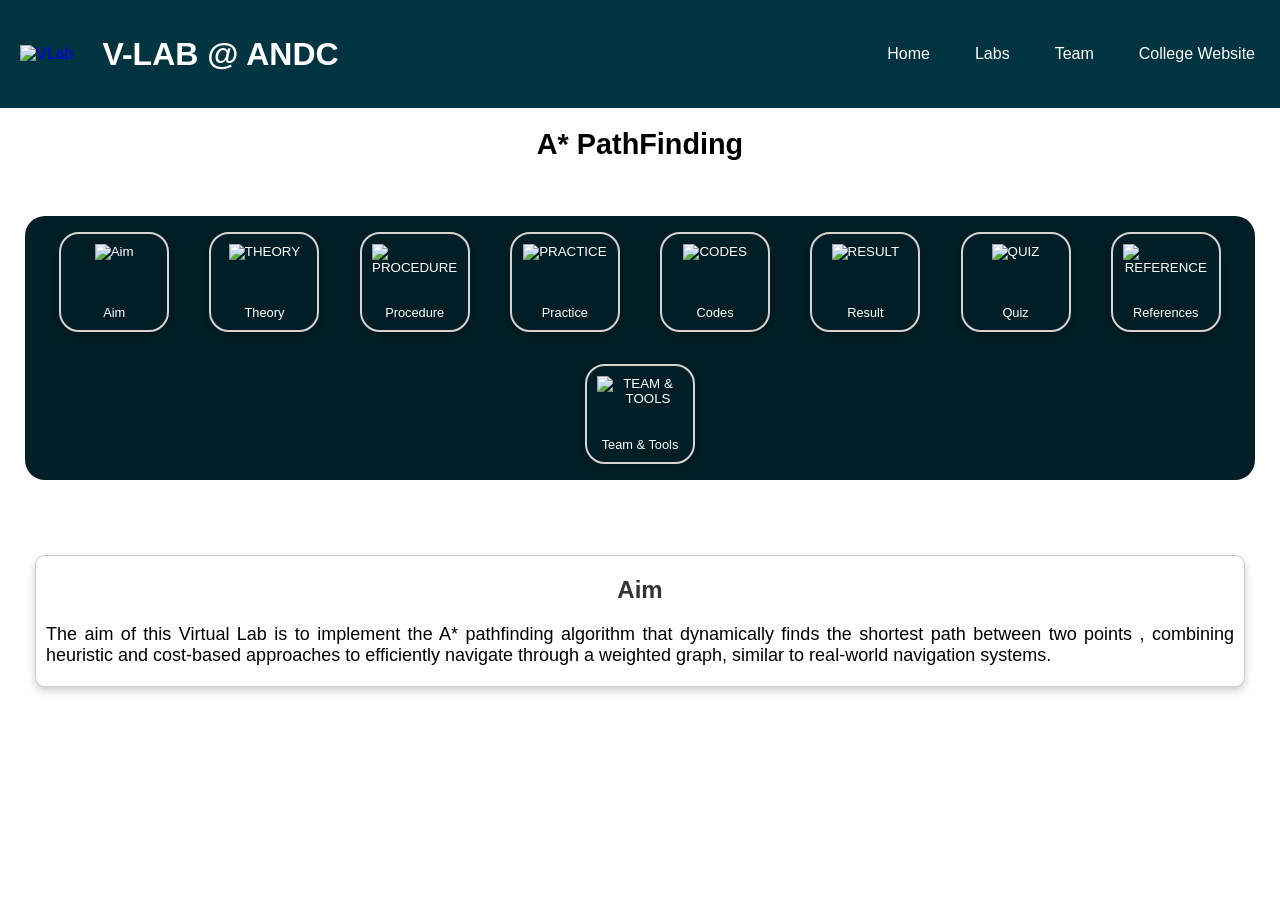
==== index.html @ ddb1058e "yt quality" ====
<!DOCTYPE html>
<html lang="en">

<head>
    <meta charset="UTF-8">
    <meta http-equiv="X-UA-Compatible" content="IE=edge">
    <meta name="description" content="V-Lab.....Search Algorithms....Linear Search and Binary Search">
    <meta name="viewport" content="width=device-width, initial-scale=1.0">
    <title>A* PathFinding</title>
    <link rel="icon" href="images/vlab-logo.png" type="image/x-icon">
    <link rel="stylesheet" href="styles.css">
    <link rel="stylesheet"
        href="https://cdnjs.cloudflare.com/ajax/libs/highlight.js/11.7.0/styles/base16/harmonic16-dark.min.css">
    <script src="https://cdnjs.cloudflare.com/ajax/libs/clipboard.js/2.0.8/clipboard.min.js"></script>
    <script src="https://cdnjs.cloudflare.com/ajax/libs/highlight.js/11.7.0/highlight.min.js"></script>

</head>

<body>
    <header class="header">
        <div class="logo">
            <a href="https://www.vlab.andcollege.du.ac.in" rel="noopener" target="_blank">
                <img class="logo-img" src="images/logo.png"  alt="VLab">
            </a>
        </div>
        <div class="vlabtitle">
            <h1 class="">V-LAB @ ANDC</h1>
        </div>
        <div class="menu-toggle" onclick="toggleMenu()">☰</div>
        <nav class="nav-menu" id="small-screen">
            <div class="close-btn" onclick="toggleMenu()">✖</div>
            <a href="https://www.vlab.andcollege.du.ac.in">Home</a>
            <a href="https://www.vlab.andcollege.du.ac.in#labs_section">Labs</a>
            <a href="https://www.vlab.andcollege.du.ac.in#team">Team</a>
            <a href="https://www.andcollege.du.ac.in">College Website</a>
        </nav>

    </header>

    <div class="h1title">
        <h1>A*  PathFinding</h1>
    </div>

    <div class="pageview">
        <nav class="navigation">
            <button class="link" onclick="switchContent('aim')">
                <img class="icon" src="images/Aim_img.png"  alt="Aim">
                <span>Aim</span>
            </button>

            <button class="link" onclick="switchContent('theory')">
                <img class="icon" src="images/theory_img.png"  alt="THEORY">
                <span>Theory</span>
            </button>

            <button class="link" onclick="switchContent('procedure')">
                <img class="icon" src="images/procedure_img.png" alt="PROCEDURE">
                <span>Procedure</span>
            </button>

            <button class="link" onclick="switchContent('practice')">
                <img class="icon" src="images/practice_img.png"  alt="PRACTICE">
                <span>Practice</span>
            </button>

            <button class="link" onclick="switchContent('code')">
                <img class="icon" src="images/code_img.png"  alt="CODES">
                <span>Codes</span>
            </button>

            <button class="link" onclick="switchContent('result')">
                <img class="icon" src="images/result_img.png"  alt="RESULT">
                <span>Result</span>
            </button>

            <button class="link" onclick="switchContent('quiz')">
                <img class="icon" src="images/quiz_img.png" alt="QUIZ">
                <span>Quiz</span>
            </button>

            <button class="link" onclick="switchContent('references')">
                <img class="icon" src="images/reference_img.png"  alt="REFERENCE">
                <span>References</span>
            </button>
            <button class="link" onclick="switchContent('tnt')">
                <img class="icon" src="images/tnt_img.png"  alt="TEAM & TOOLS">
                <span>Team & Tools</span>
            </button>

        </nav>


        <section class="practical">
            <div class="container" id="aim">
                <div class="title">
                    Aim
                </div>
                <div class="content">
                    <p>
                        The aim of this Virtual Lab is to implement the A* pathfinding algorithm that dynamically finds the shortest path between two points , combining heuristic and cost-based approaches to efficiently navigate through a weighted graph, similar to real-world navigation systems.
                    </p>
                </div>

            </div>
            <div class="container" id="theory">
                <div class="title">
                    Theory
                </div>
                <div class="content">
                    <p>
                        The A* pathfinding algorithm is a widely used search algorithm that combines the strengths of Dijkstra's algorithm and Greedy Best-First Search. It leverages a heuristic function to estimate the cost from a given node to the goal, in addition to the actual cost from the start node to the current node. This combination allows A* to prioritize paths that are most likely to lead to the shortest (or lowest cost) solution.  This blend of cost-based and heuristic-driven exploration makes A* highly efficient in navigating complex graphs and finding optimal paths.
                    </p>
            
                    <p>
                        Pathfinding algorithms, such as A*, are fundamental concepts in computer science with diverse real-world applications:
                    </p>
            
                    <ul class="stepsP">
                        <li><strong>Navigation Systems:</strong> A* is commonly used in GPS navigation systems and online mapping services to calculate the shortest or fastest routes between locations, considering factors like distance, traffic, and road closures.</li>
                        <li><strong>Game Development:</strong> A* is crucial in game AI, enabling characters or objects to find optimal paths through complex game levels or environments.  It's used for enemy movement, character navigation, and resource gathering.</li>
                        <li><strong>Robotics:</strong> Robots use A* to navigate physical spaces, plan collision-free paths, and reach target destinations, even in dynamic environments with obstacles.</li>
                        <li><strong>Network Routing:</strong> A* is employed in network protocols to find the shortest or most efficient data transmission paths across networks, optimizing for latency and bandwidth.</li>
                        <li><strong>Logistics and Supply Chain:</strong> A* helps optimize delivery routes, warehouse operations, and supply chain management by finding the most cost-effective paths for vehicles and goods.</li>
                        <li><strong>Urban Planning:</strong> A* assists in planning efficient transportation networks, designing optimal routes for public transportation, and managing traffic flow in urban environments.</li>
                        <li><strong>Autonomous Vehicles:</strong> Self-driving cars rely on pathfinding algorithms like A* to navigate roads, plan routes, and make real-time decisions while adhering to traffic rules and avoiding obstacles.</li>
                    </ul>
            
                </div>
            </div>
            <!-- Procedure Section -->
            <div class="container" id="procedure">
                <div class="title">
                    Procedure
                </div>
                <div class="content">
                    <p>The procedure for implementing the A* pathfinding algorithm is as follows:</p>
                    <ol class="steps-list">
                        <li><strong>Input:</strong> The graph representation (nodes, edges with weights), start node, and goal node.</li>
                        <li><strong>Initialization:</strong> Create the following data structures:
                            <ol type="i">
                                <li><strong>Priority Queue (Open Set):</strong> Stores nodes, prioritized by their estimated total cost (f = g + h). Initially, contains only the start node.</li>
                                <li><strong>g-Score (Cost from Start):</strong> A dictionary to track the actual cost (g) of reaching each node from the start node. Initialize g(start) = 0.</li>
                                <li><strong>Heuristic Function (h):</strong> Estimates the cost from any node to the goal.  Must be defined for all nodes.</li>
                                <li><strong>Came From (Parent Nodes):</strong> A dictionary to keep track of the parent node for each node, used for path reconstruction.</li>
                                <li><strong>Closed Set:</strong> A set to keep track of nodes already evaluated. Initially empty.</li>
                            </ol>
                        </li>
                        <li><strong>Start Node Initialization:</strong>
                            <ul>
                                <li>Set g(start) = 0.</li>
                                <li>Calculate f(start) = g(start) + h(start).</li>
                                <li>Add the start node to the priority queue (Open Set).</li>
                            </ul>
                        </li>
                        <li><strong>Main Loop (while Open Set is not empty):</strong>
                            <ol type="i">
                                <li><strong>Current Node Selection:</strong> Dequeue the node with the lowest f-value from the priority queue (Open Set). This is the current node.</li>
                                <li><strong>Goal Check:</strong> If the current node is the goal node, the search is complete. Reconstruct the path by backtracking through the "Came From" dictionary.</li>
                                <li><strong>Move Current Node to Closed Set:</strong> Add the current node to the Closed Set.</li>
                                <li><strong>Neighbor Exploration:</strong> For each neighbor of the current node:
                                    <ol type="a">
                                        <li><strong>Tentative g-Score Calculation:</strong> Calculate the tentative g-value for the neighbor:  <i>tentative_g = g(current) + cost(current, neighbor)</i>.</li>
                                        <li><strong>Neighbor Evaluation:</strong>
                                            <ol type="1">
                                                <li><strong>Shorter Path Found OR Neighbor Not Visited:</strong> If <i>tentative_g < g(neighbor)</i> OR <i>neighbor</i> is not in the Open Set or Closed Set:
                                                    <ul>
                                                        <li>Update g(neighbor) = <i>tentative_g</i>.</li>
                                                        <li>Calculate f(neighbor) = g(neighbor) + h(neighbor).</li>
                                                        <li>Set <i>Came From(neighbor) = current</i>.</li>
                                                        <li>If <i>neighbor</i> is not in the Open Set, add it to the Open Set.</li>
                                                    </ul>
                                                </li>
                                                <li><strong>Duplicate in Open Set with Higher Cost:</strong> If <i>neighbor</i> is already in the Open Set but the new <i>f(neighbor)</i> is lower, update the <i>f(neighbor)</i> in the Open Set. (This might require re-sorting the priority queue depending on implementation).</li>
                                            </ol>
                                        </li>
                                    </ol>
                                </li>
                            </ol>
                        </li>
                        <li><strong>No Path Found:</strong> If the Open Set becomes empty and the goal node has not been reached, there is no path.</li>
                        <li><strong>Output:</strong> The reconstructed shortest path (if found) and its total cost.</li>
                    </ol>
                </div>
            </div>

            <div class="container" id="code">
                <div class="title">Code</div>
                <p>Example program</p>
            
                <div class="code-blocks">
                    <!-- Python code block -->
                    <div id="pyCode" class="code-block active" style="display: block;">
                        <div class="code-content">
                            <pre><code class="language-python">
# Python
# Installation:
# - Ensure pygame is installed.
# - Run: pip install pygame

# How to Use:
# 1. First, select the Source and Destination nodes on the grid using the left mouse click.
#    - Source Node: Orange
#    - Destination Node: Cyan
# 2. Add walls to the grid by left-clicking on other cells.
# 3. Remove walls or nodes by right-clicking.
# 4. Press the Spacebar to start the A* search after setting the source and destination.
# 5. To refresh the grid, press the "C" key.

# Additional Notes:
# - The grid is represented visually.
# - Walls act as barriers that the pathfinding algorithm cannot traverse.


import pygame
import math
from queue import PriorityQueue

WIDTH=800
WIN=pygame.display.set_mode((WIDTH,WIDTH))
pygame.display.set_caption("A* Path finding")

RED = (255,0,0)
GREEN = (0,255,0)
BLUE = (0,0,255)
YELLOW = (255,255,0)
WHITE = (255,255,255)
BLACK = (0,0,0)
PURPLE = (128,0,128)
ORANGE = (255,165,0)
GREY = (128,128,128)
TURQUOISE = (64,224,208)

class Spot:  #NODE CLASS
    def __init__(self,row,col,width,total_rows):
        self.row=row
        self.col=col
        self.x=row*width
        self.y=col*width
        self.color=WHITE
        self.neighbors=[]
        self.width=width
        self.total_rows=total_rows

    def get_pos(self):
        return self.row,self.col

    def is_closed(self):
        return self.color==RED

    def is_open(self):
        return self.color==GREEN
    
    def is_barrier(self):
        return self.color==BLACK
    
    def is_start(self):
        return self.color==ORANGE

    def is_end(self):
        return self.color==TURQUOISE

    def reset(self):
        self.color=WHITE

    def make_start(self):
        self.color=ORANGE

    def make_close(self):
        self.color =RED

    def make_open(self):
        self.color=GREEN

    def make_barrier(self):
        self.color=BLACK

    def make_end(self):
        self.color=TURQUOISE

    def make_path(self):
        self.color=PURPLE

    def draw(self ,win):
        pygame.draw.rect(win,self.color,(self.x ,self.y ,self.width,self.width))

# Try adding diagonal movements
    def update_neighbors(self,grid):
        self.neighbors=[]
        if self.row< self.total_rows-1 and not grid[self.row+1][self.col].is_barrier(): #DOWN
            self.neighbors.append(grid[self.row+1][self.col])

        if self.row>0 and not grid[self.row-1][self.col].is_barrier(): #UP
            self.neighbors.append(grid[self.row-1][self.col])

        if self.col< self.total_rows-1 and not grid[self.row][self.col+1].is_barrier(): #RIGHT
            self.neighbors.append(grid[self.row][self.col+1])

        if self.col>0 and not grid[self.row][self.col-1].is_barrier(): #LEFT
            self.neighbors.append(grid[self.row][self.col-1])

    def __lt__(self,other):
        return False

def h(p1,p2):
    x1,y1=p1
    x2,y2=p2
    return (abs(x1-x2)+abs(y1-y2))  # Try euclidean distance if implementing diagonal movements too
def reconstruct_path(came_from,current,draw):
    while current in came_from:
        current=came_from[current]
        current.make_path()
        draw()

def algorithm(draw,grid,start,end):
    count=0
    open_set=PriorityQueue()
    open_set.put((0,count,start))
    came_from={}
    g_score={spot:float("inf")for row in grid for spot in row}
    g_score[start]=0
    f_score={spot:float("inf")for row in grid for spot in row}
    f_score[start]=h(start.get_pos(),end.get_pos())

    open_set_hash={start}

    while not open_set.empty():
        for event in pygame.event.get():
            if event.type==pygame.QUIT:
            pygame.quit()
        current =open_set.get()[2]
        open_set_hash.remove(current)

        if current ==end:
            reconstruct_path(came_from,end,draw)
            end.make_end()
            start.make_start()
            return True

        for neighbor in current.neighbors:
            temp_g_score=g_score[current]+1

            if temp_g_score< g_score[neighbor]:
            came_from[neighbor]=current
            g_score[neighbor]=temp_g_score
            f_score[neighbor]=temp_g_score+h(neighbor.get_pos(),end.get_pos())
            if neighbor not in open_set_hash:
                count+=1
                open_set.put((f_score[neighbor],count,neighbor))
                open_set_hash.add(neighbor)
                neighbor.make_open()
        draw()

        if current!=start:
            current.make_close()

    return False


def make_grid(rows,width):
    grid=[]
    gap=width//rows
    for i in range(rows):
        grid.append([])
        for j in range(rows):
            spot=Spot(i,j,gap,rows)
            grid[i].append(spot)
    return grid

def draw_grid(win,rows,width):
    GAP=width//rows
    for i in range(rows):
        pygame.draw.line(win,GREY,(0,i*GAP),(width,i*GAP))
        for j in range(rows):
            pygame.draw.line(win,GREY,(j*GAP,0),(j*GAP,width))

def draw(win,grid,rows,width):
    win.fill(WHITE)

    for row in grid:
        for spot in row:
            spot.draw(win)

    draw_grid(win,rows,width)
    pygame.display.update()


def get_clicked_pos(pos,rows,width):
    gap=width//rows
    y,x=pos

    row=y//gap
    col=x//gap
    return row,col

def main(win,width):
    ROWS=50
    grid=make_grid(ROWS,width)

    start=None
    end=None

    run=True
    

    while run:
        draw(win,grid,ROWS,width)
        for event in pygame.event.get():
            if event.type==pygame.QUIT:
            run=False
            if pygame.mouse.get_pressed()[0]: #left
            pos=pygame.mouse.get_pos()
            row,col=get_clicked_pos(pos,ROWS,width)
            spot= grid[row][col]
            if not start and spot!=end:
                start=spot
                start.make_start()
            elif not end and spot!=start:
                end=spot
                end.make_end()
            elif spot !=end and spot !=start:
                spot.make_barrier()
            elif pygame.mouse.get_pressed()[2]: #right
            pos=pygame.mouse.get_pos()
            row,col=get_clicked_pos(pos,ROWS,width)
            spot= grid[row][col]
            spot.reset()
            if spot==start:
                start=None
            elif spot==end:
                end=None
            if event.type==pygame.KEYDOWN:
            if event.key==pygame.K_SPACE and  start and end:
                for row in grid:
                    for spot in row:
                        spot.update_neighbors(grid)
                algorithm(lambda:draw(win,grid,ROWS,width),grid,start,end)
            if event.key==pygame.K_c:
                start=None
                end=None
                grid=make_grid(ROWS,width)

    pygame.quit()


if __name__=='__main__':
    main(WIN,WIDTH)
                                
                                
                            </code></pre>
                            <button class="copy-button" onclick="copyCode('pyCode')">Copy</button>
                        </div>
                    </div>
                </div>
            </div>            

    <div id="practice">
               
          
  
    <style>
        h2, h3, h4 { color: #333; margin-bottom: 10px; }
        p, ul { margin-bottom: 20px; }
        ul { list-style-type: disc; padding-left: 20px; }
        table { width: 100%; border-collapse: collapse; margin: 20px 0; background: #fff; }
        th, td { border: 1px solid #ddd; padding: 12px; text-align: center; }
        th { background-color: #007bff; color: #fff; }
        tr:nth-child(even) { background-color: #f2f2f2; }
        tr:hover { background-color: #eaf4ff; }
       
    </style>
<!-- PRACTICE SECTION-->

    <div class="container">
     
            <h2>Graph and Heuristics</h2>
            <div class="image-container">
                <img src="images/1.png" alt="Graph Representation of Nodes and Edges">
            </div>
            <p class="heuristics">Heuristics (h values):</p>
            <ul class="heuristics">
                <li>h(A) = 10</li>
                <li>h(B) = 4</li>
                <li>h(C) = 2</li>
                <li>h(D) = 0</li>
            </ul>
        <h2>Understanding the Components</h2>
        <p><strong>f(n) = g(n) + h(n)</strong>: The total estimated cost of the path through node 'n'.</p>
        <ul>
            <li><strong>g(n)</strong>: The actual cost of the path from the start node to node 'n'.</li>
            <li><strong>h(n)</strong>: The estimated cost from node 'n' to the goal node (heuristic).</li>
        </ul>
        <p><strong>Priority Queue</strong>: A queue where items are prioritized based on their f(n) value (lowest f(n) gets the highest priority).</p>
        
        <h2>Initialization</h2>
        <table>
            <tr>
                <th>Node</th><th>f(n)</th><th>g(n)</th><th>h(n)</th><th>Came From</th>
            </tr>
            <tr>
                <td>A</td><td>10</td><td>0</td><td>10</td><td>-</td>
            </tr>
        </table>
        
        <div class="priority-queue">Priority Queue (Iteration 1): Open Set = {(A, 10)}; Closed Set = {}</div>
        
        <div class="step">
            <h3>Iteration 1: Expand A</h3>
            <p>Successors of A: B, C</p>
            <ul>
                <li>For B: g(B) = 10, h(B) = 4, f(B) = 14</li>
                <li>For C: g(C) = 5, h(C) = 2, f(C) = 7</li>
            </ul>
            <h4>Updated Table:</h4>
            <table>
                <tr><th>Node</th><th>f(n)</th><th>g(n)</th><th>h(n)</th><th>Came From</th></tr>
                <tr><td>A</td><td>10</td><td>0</td><td>10</td><td>-</td></tr>
                <tr><td>B</td><td>14</td><td>10</td><td>4</td><td>A</td></tr>
                <tr><td>C</td><td>7</td><td>5</td><td>2</td><td>A</td></tr>
            </table>
            <div class="priority-queue">Priority Queue (Iteration 2): Open Set = {(C, 7), (B, 14)}; Closed Set = {A}</div>
        </div>
        
        <div class="step">
            <h3>Iteration 2: Expand C</h3>
            <p>Successors of C: D, B</p>  <ul>
                <li>For D: g(D) = g(C) + cost(C, D) = 5 + 15 = 20; h(D) = 0; f(D) = 20</li>
                <li>For B: g(B) = g(C) + cost(C, B) = 5 + 6 = 11; h(B) = 4; f(B) = 15  <p><strong><br> Check if this is shorter than the current g(B):</br></strong></p>
                    <p>Current g(B) = 10 (from A to B directly)</p>
                    <p>New g(B) = 11 (through C)</p>
                    <p><strong>Since 11 is greater than 10, we DO NOT put (B,15) in the open set.</strong></p>
                </li>
            </ul>
            <h4>Updated Table:</h4>
            <table>
                <tr><th>Node</th><th>f(n)</th><th>g(n)</th><th>h(n)</th><th>Came From</th></tr>
                <tr><td>A</td><td>10</td><td>0</td><td>10</td><td>-</td></tr>
                <tr><td>B</td><td>14</td><td>10</td><td>4</td><td>A</td></tr> <tr><td>C</td><td>7</td><td>5</td><td>2</td><td>A</td></tr>
                <tr><td>D</td><td>20</td><td>20</td><td>0</td><td>C</td></tr>
            </table>
            <div class="priority-queue">Priority Queue (Iteration 3): Open Set = {(B, 14), (D, 20)}; Closed Set = {A, C}</div>
        </div>
        
        <div class="step">
            <h3>Iteration 3: Expand B</h3>
            <p>Successor of B: D</p>
            <ul>
                <li>For D: g(D) = 14, h(D) = 0, f(D) = 14</li>
            </ul>
            <h4>Updated Table:</h4>
            <table>
                <tr><th>Node</th><th>f(n)</th><th>g(n)</th><th>h(n)</th><th>Came From</th></tr>
                <tr><td>A</td><td>10</td><td>0</td><td>10</td><td>-</td></tr>
                <tr><td>B</td><td>14</td><td>10</td><td>4</td><td>A</td></tr>
                <tr><td>C</td><td>7</td><td>5</td><td>2</td><td>A</td></tr>
                <tr><td>D</td><td>14</td><td>14</td><td>0</td><td>B</td></tr>
            </table>
            <div class="priority-queue">Priority Queue (Iteration 4): Open Set = {(D, 14), (D, 20)}; Closed Set = {A, C, B}</div>
        </div>
        
        <div class="step">
            <h3>Iteration 4: Expand D</h3>
            <p><strong>D is the goal. We're done!</strong></p>
            <div class="optimal">
                <p>Optimal Path: <strong>A → B → D</strong></p>
                <p>Optimal Cost: <strong>14</strong></p>
            </div>
        </div>
    </div>         
       
<!--###################################################################################################################-->

<div class="container" id="practice2">
    <h2>Graph Based Implementation</h2>
    <canvas id="graphCanvas"></canvas>
<div class="controls">
    <button id="next">Next Step</button>
    <button id="back">Back Step</button>
    <button id="reset">Reset</button>
</div>
<div id="open-closed-display" style="margin-bottom: 10px; font-weight: bold;"></div>
<div id="narration-display" style="margin-bottom: 10px; font-weight: bold;"></div>
<table id="info-table">
    <thead>
        <tr>
            <th>Node</th>
            <th>G</th>
            <th>H</th>
            <th>F</th>
            <th>From</th>
        </tr>
    </thead>
    <tbody></tbody>
</table>
</div>  

<!--###################################################################################################################-->

<div class="container" id="practice1">
    <div class="title">
        <h2>Grid Based Implementation</h2>
    </div>

    <!-- Grid Diagram -->
    <div id="grid"></div>
    <div class="information">
        <h4>You can click the blocks to change them into walls and create a maze.</h4>
    </div>
    <!-- Execution Box -->
    <div id="executionBox">
        <h3>Execution Step:</h3>
        <p id="stepDetails">Click 'Next Step' to begin.</p>
    </div>

    <!-- Next Step Button -->
    <button class="sbt" id="nextStep">Next Step</button>
    <div class="information">
        <h4>Works best on bigger screens.</h4>
    </div>
</div>         
<!--###################################################################################################################-->
<div class="container" id="practice2">
    <div class="title">
        <h2>Map implementation example</h2>
    </div>
        <!-- Display the MP4 Video -->
        <div class="video-container">
            <iframe 
                src="https://www.youtube.com/embed/XLjoVoGNnRc?rel=0&vq=hd1080"
                frameborder="0" 
                allow="accelerometer; autoplay; clipboard-write; encrypted-media; gyroscope; picture-in-picture" 
                allowfullscreen>
            </iframe>
        </div>
<div class="information" id="map_info">
<h4>Here we showed how A* Pathfinding algorithm searces the shortest distance between two cordinates/nodes on a map</h4>
<h4>Here Yellow dots are the visited nodes and at the end red line shows the shortest distance</h4>
</div>
<div class="information">
<h4>Works best on bigger screens.</h4>
</div>
</div>
<!--###################################################################################################################-->
</div>
<!--###################################################################################################################-->
        
            <div class="container" id="result">
                <div class="title">
                    Result
                </div>
                
        <div class="description">
            <p>The A* pathfinding algorithm will apply an appropriate heuristic-based search method to find the shortest path from the start node to the goal node. It will consider both the actual cost to reach a node (g) and the estimated cost to the goal (h), using the formula <strong>f = g + h</strong> to prioritize node exploration. The algorithm will return the path of nodes if a solution is found, or indicate failure (no path) if no path exists.</p>
        </div>

        <div class="key-points">
            <h3>Key Points:</h3>
            <p><strong>g</strong>: The actual cost from the start node to the current node.</p>
            <p><strong>h</strong>: The heuristic estimate from the current node to the goal.</p>
            <p><strong>f</strong>: The total estimated cost to reach the goal (sum of g and h).</p>
        </div>

        <div class="output">
            <h3>Result:</h3>
            <p>The algorithm will return the shortest path from the start node to the goal node if one exists.</p>
            <p>If no path exists, it will return failure (typically represented as <strong>null</strong> or <strong>-1</strong>).</p>
        </div>
            </div>
            <!-- Quiz Section -->
            <div class="container centered-content" id="quiz">
                <div class="title">
                    Quiz
                </div>
                <p id="question"></p>
                <div id="choices" class="choices"></div>
                <button id="next-btn" class="next-button">Next</button>
                <button id="retake-btn">Retake Quiz</button>
            </div>

            <!-- References Section -->
            <div class="container" id="references">
                <div class="title">
                    References
                </div>
                <div class="content">
                    <ul class="ref-list">
                        <li><span>Cormen, T. H., Leiserson, C. E., Rivest, R. L., Stein, C. (2022). Introduction to
                                Algorithms, Fourth Edition. United Kingdom: MIT Press.</span></li>
                        <li><span>Bhargava, A. (2016). Grokking Algorithms: An Illustrated Guide for Programmers and
                                Other Curious People. United States: Manning.</span></li>
                    </ul>
                </div>
            </div>

            <!-- Team & Tools Section -->
            <div class="container" id="tnt">
                <div class="title">
                    Team & Tools
                </div>
                <div class="content">
                    <span>Students</span>
                    <ul class="ref-list">
                        <li><a href="https://www.linkedin.com/in/adi-maqsood-90942b258/" rel="noopener"
                                target="_blank"><span>Adi Maqsood - B. Sc. (H) CS</span></a></li>
                        <li><a href="https://www.linkedin.com/in/adiz-cam" rel="noopener"
                                target="_blank"><span>Aditya Maurya - B. Sc. (H) CS</span></a></li>
                    </ul>
                    <span>Mentors</span>
                    <ul class="ref-list">
                        <li><span>Ms. Priyanka Sharma</span></li>
                    </ul>
                    <span>Tools Used</span>
                    <ul class="tools-list">
                        <li><span>Vanilla HTML, CSS, JS - for creating the web page</span></li>
                        <li><span>Figma - for designing figures and UI mockups</span></li>
                    </ul>
                </div>
            </div>



        </section>
    </div>
    <script>
        hljs.highlightAll();
        function toggleMenu() {
            const menu = document.querySelector('.nav-menu');
            menu.classList.toggle('show');
        }
    </script>
    <script src="script.js"></script>
</body>

</html>
---- styles.css ----
/* Global styles */
* {
  margin: 0;
  padding: 0;
  box-sizing: border-box;
}

::selection {
  color: rgb(11, 0, 48);
  background: rgba(110, 188, 230, 0.675);
}

body {
  padding-top: 12vh;
  background-color: rgba(255, 255, 255, 0.603);
  font-family: "Lucida Sans", "Lucida Sans Regular", "Lucida Grande",
    "Lucida Sans Unicode", Geneva, Verdana, sans-serif;
  overflow-x: hidden;
  width: 100%;
}


/* Header styles */
.header {
  display: flex;
  align-items: center;
  justify-content: space-between;
  position: fixed;
  top: 0;
  left: 0;
  right: 0;
  height: 12vh;
  width: 100vw;
  padding: 10px;
  background-color: rgb(0, 52, 65, 1);
  color: #fff;
  z-index: 1000;
}

.logo {
  margin-left: 10px;
  margin-right: 10px;
}

.logo-img {
  height: 60px;
}

.vlabtitle {
  padding-left: 19px;
  left: 50%;
  text-align: center;
}

.menu-toggle {
  display: none;
  font-size: 24px;
  cursor: pointer;
  font-weight: bold;
  padding-right: 10px;
}

.nav-menu {
  display: flex;
  align-items: center;
  justify-content: flex-end;
  flex: 1;
}

.nav-menu a {
  margin-left: 15px;
  padding: 15px;
  text-decoration: none;
  font-weight: 400;
  border-radius: 3px;
  color: #ffffff;
}

header .nav-menu a:hover {
  background: rgba(111, 248, 248, 0.74);
  cursor: pointer;
}

.h1title {
  font-size: 90%;
  text-align: center;
  margin: 0;
  background-color: rgb(255, 255, 255);
  color: #000000;
  padding-top: 20px;
  padding-bottom: 5px; /* Consolidated from two padding-bottoms */
  padding: auto; /* This property might be overridden by specific paddings */
  width: 100%;
}

/* Navigation styles */
.pageview {
  display: grid;
  place-items: center;
  padding: 10px 0;
  position: sticky;
  flex-direction: column;
  background-color: #fff;
}

.pageview .navigation {
  display: flex;
  flex-wrap: wrap;
  font-size: 1rem;
  border-radius: 20px;
  background: rgb(0, 30, 37);
  margin: 40px 25px;
  padding-right: 10px;
  padding-left: 10px;
  justify-content: space-evenly;
  flex-flow: wrap;
  color: rgb(138, 139, 138);
  font-weight: bolder;
}

.pageview .navigation .link {
  display: flex;
  flex-direction: column;
  align-items: center;
  text-align: center;
  height: 100px;
  width: 110px;
  padding: 10px;
  border-radius: 20px;
  text-decoration: none;
  color: white;
  background-color: rgb(0, 30, 37);
  transition: background-color 0.7s ease;
  margin: 1rem;
  border: 2.5px solid rgb(215, 211, 211);
  box-shadow: 0 4px 8px rgba(0, 0, 0, 0.2); /* Consolidated box-shadow */
}

.pageview .navigation .link:hover {
  background-color: rgba(7, 238, 238, 0.8);
  color: white;
}

.pageview .navigation .link img {
  height: 60px;
  margin-bottom: 10px;
}

.pageview .navigation .link span {
  font-size: 0.8rem;
}

/* Scroll behavior */
.scrolled .header,
.scrolled .pageview {
  background-color: #fff;
  color: #333;
  box-shadow: 0 2px 5px rgba(0, 0, 0, 0.1);
}

/* Media queries for smaller screens */
@media screen and (max-width: 840px) {
  .header {
    flex-direction: row;
    height: auto;
    text-align: center;
    padding: 5px;
  }

  .header .vlabtitle {
    margin-right: auto;
    font-size: 0.75rem;
  }

  .menu-toggle {
    display: block;
  }

  .nav-menu {
    position: fixed;
    top: 0;
    right: -250px;
    height: 100%;
    width: 200px;
    flex-direction: column;
    justify-content: center;
    background-color: rgba(4, 74, 74, 0.74);
    -webkit-backdrop-filter: blur(8px);
    backdrop-filter: blur(8px);
    transition: right 0.4s ease;
  }

  .nav-menu a {
    margin: 10px 0;
    text-align: center;
  }

  .nav-menu .close-btn {
    display: block;
    align-self: flex-end;
    margin: 10px;
    font-size: 24px;
    cursor: pointer;
    font-weight: bold;
  }

  .nav-menu.show {
    right: 0;
  }

  .pageview .navigation {
    margin-top: 10px;
    padding: 5px;
  }

  .pageview .navigation .link {
    border-radius: 12px;
    padding-top: 10px;
    min-width: 58px;
    height: 72px;
    margin: 5px;
    border-width: 2px;
  }

  .pageview .navigation .link img {
    height: 35px;
  }

  .pageview .navigation .link span {
    font-size: 0.7rem;
  }

  .practical {
    margin-left: 0px;
    margin-right: 0px;
    padding: 5px;
    font-size: smaller;
  }

  .container {
    padding: 10px;
    margin: 0;
    text-align: center;
  }

  .container.centered-content {
    padding: 10px;
    margin: 0;
    text-align: center;
    width: 600px;
    overflow: hidden;
  }

  #practice {
    overflow-x: auto;
  }

  .code-content {
    overflow-x: scroll;
    width: 700px;
  }

  #code.container {
    width: 640px;
  }

  .desc1 {
    padding: 10px;
  }

  .stepsP {
    padding-left: 10px;
  }

  #lsEx,
  #bsEx {
    width: 60%;
    height: auto;
  }

  .choices {
    display: grid;
    place-items: center;
    justify-content: space-between;
  }

  .choice {
    flex: 0 0 calc(25% - 10px);
  }

  .copy-button {
    position: absolute;
    padding-right: 500px;
  }

  .ref-list li span,
  .tools-list li span {
    font-size: 14px;
  }
}

@media (min-width: 840px) {
  .nav-menu .close-btn {
    display: none;
  }
}

/* Practical section */
.practical {
  padding: 15px;
  background-color: #ffffff;
  display: flex;
  flex-direction: column;
  justify-content: center;
  align-items: center;
  max-width: 1500px;
  margin-left: 0px;
  margin-right: 0px;
}

.practical .container {
  flex: 0 0 calc(33.33% - 20px);
  margin: 20px;
  padding: 10px;
  border: 1px solid #ccc;
  border-radius: 10px;
  box-shadow: 0 4px 8px rgba(0, 0, 0, 0.2);
  background-color: #fff;
  text-align: justify;
}

.practical .centered-content {
  display: flex;
  flex-direction: column;
  justify-content: center;
  align-items: center;
}

.practical .centered-content .title {
  text-align: left;
}

.container.centered-content {
  border: 1px solid #ccc;
  border-radius: 10px;
  margin: 5px;
  padding: 20px;
  box-shadow: 0 4px 8px rgba(0, 0, 0, 0.2);
  background-color: #fff;
}

.practical .container .title {
  font-size: 24px;
  font-weight: bold;
  color: #333;
  text-align: center;
  margin-bottom: 20px;
  padding-top: 10px;
}

.practical .container .content {
  font-size: 1rem;
}

.practical .container p {
  margin-bottom: 10px;
  font-size: 18px;
}

.practical .container ol {
  margin-left: 20px;
}

.practical .container li {
  margin-bottom: 5px;
}

.copy-button {
  background-color: #256fd0;
  color: #ffffff;
  padding: 8px 16px;
  border: none;
  border-radius: 4px;
  cursor: pointer;
  font-size: 14px;
  margin-left: 10px;
  transition: background-color 0.3s;
}

.copy-button:hover {
  background-color: #007bff;
}

.switch-container {
  display: flex;
  flex-direction: row;
  align-items: center;
  justify-content: center;
  padding: 5px;
}

input[type="radio"] {
  display: none;
}

.switch-container label {
  cursor: pointer;
  padding: 10px 20px;
  background-color: #8227f9;
  color: #fff;
  border-radius: 5px;
  margin: 0 10px;
}

input[type="radio"]:checked + label {
  background-color: #27ebf9;
  display: block;
  border: solid greenyellow;
}

.code-blocks {
  display: flex;
  align-items: center;
  justify-content: center;
}

.code-block {
  display: none;
}

.code-block.active {
  display: block;
}

#lsEx,
#bsEx {
  width: 400px;
  height: auto;
}

.your-turn {
  display: flex;
  flex-direction: column;
  align-items: center;
  justify-content: center;
  margin-top: 20px;
  padding: 30px;
  border: 1px solid #ddd;
  width: 100%;
  max-width: 700px;
  border-radius: 12px;
  background-color: #ffffff;
  box-shadow: 0 4px 8px rgba(0, 0, 0, 0.1);
  transition: box-shadow 0.3s ease;
}

.your-turn:hover {
  box-shadow: 0 8px 16px rgba(0, 0, 0, 0.2);
}

#labyt {
  font-size: 1.5rem;
  font-weight: bold;
  margin-bottom: 25px;
  color: #333;
  text-align: center;
}

.your-turn label {
  font-weight: bold;
  display: block;
  margin-top: 15px;
  font-size: 1.1rem;
  color: #555;
}

#arrayInput,
#targetInput {
  width: 100%;
  padding: 15px;
  border: 1px solid #ddd;
  border-radius: 8px;
  font-size: 1.1rem;
  margin-top: 15px;
  transition: border-color 0.3s ease;
}

#arrayInput:focus,
#targetInput:focus {
  border-color: #007bff;
  outline: none;
}

.sbt {
  width: 100%;
  max-width: 350px;
  margin: 20px auto;
  padding: 15px;
  font-size: 1.1rem;
  font-weight: bold;
  color: #fff;
  background-color: #007bff;
  border: none;
  border-radius: 8px;
  cursor: pointer;
  transition: background-color 0.3s ease;
  display: block;
}

.sbt:hover {
  background-color: #0056b3;
}

.sbt:focus {
  outline: none;
  box-shadow: 0 0 0 4px rgba(0, 123, 255, 0.3);
}

.array-container {
  display: flex;
  flex-wrap: wrap;
}

.array-element {
  padding: 10px;
  margin: 5px;
  border: 1px solid #000;
  text-align: center;
  border-radius: 5px;
}

.unchecked {
  background-color: #fff;
}

.checked {
  background-color: #ffeb3b;
}

.uniterated {
  background-color: #e0e0e0;
}

.found {
  background-color: #2f9afe;
  color: rgb(255, 255, 255);
}

.foundg {
  color: green;
}

.not-found {
  color: red;
}

.blink {
  animation: blinker 0.5s linear infinite;
}

@keyframes blinker {
  0% {
    opacity: 1;
  }
  50% {
    opacity: 0;
  }
  100% {
    opacity: 1;
  }
}

#resultsContainer {
  margin-top: 20px;
  font-size: 1rem;
}

.desc1 {
  text-align: justify;
  margin-top: 20px;
  margin-bottom: 20px;
  max-width: 100%;
  height: 50%;
  margin: 0 auto;
}

.stepsP {
  display: flex;
  flex-direction: column;
  padding-left: 20px;
  list-style: none; /* Consolidated from below */
}

.stepsP li {
  margin-bottom: 10px;
  font-size: 16px;
  line-height: 1.5;
  color: #333;
}

.stepsP span {
  display: block;
}

.anime {
  margin: 0 auto;
  margin-left: 10%;
  width: 480px;
  aspect-ratio: 3/1;
}

#submit {
  font-size: 1rem;
  padding: 4px; /* Consolidated padding */
  margin: 10px 10px 10px 200px;
}

#searchSteps {
  margin: 10px 10px 10px 200px;
}

/* Quiz styles */
.box {
  margin: 0 auto;
  padding: 20px;
  border: 1px solid #ccc;
  background-color: #f7f7f7;
  text-align: center; /* Consolidated from below */
  max-width: 600px; /* Consolidated from below */
  border-radius: 8px; /* Consolidated from below */
  box-shadow: 0px 4px 10px rgba(0, 0, 0, 0.1); /* Consolidated from below */
}

h2 {
  font-size: 24px;
  color: rgb(0, 0, 0);
  margin-bottom: 10px; /* Consolidated from below */
}

h4 {
  font-size: 14px;
  color: #777;
}

#question {
  font-size: 18px;
  margin: 20px;
}

.choices {
  display: flex;
  flex-direction: column;
  align-items: center; /* Consolidated from below */
  margin-top: 20px; /* Consolidated from below */
}

.choices .choice {
  width: 100%; /* Consolidated from below */
  max-width: 500px; /* Consolidated from below */
  margin: 10px 0;
  padding: 10px;
  border: 1px solid rgb(12, 12, 12);
  border-radius: 6px;
  background-color: rgb(0, 0, 0); /* Consolidated from rgb(255, 255, 255) to rgb(0,0,0) as per later definition */
  cursor: pointer;
  transition: background-color 0.3s, color 0.3s;
  overflow-wrap: break-word;
}

.choices .choice:hover {
  background-color: rgb(46, 132, 245);
  color: #fff;
}

button {
  margin-top: 20px; /* Consolidated from below */
  padding: 10px 20px;
  background-color: #007bff;
  color: #fff;
  border: none;
  border-radius: 8px;
  cursor: pointer;
  transition: background-color 0.3s;
}

button:hover {
  background-color: #6725d0;
}

.codes button,
#next-btn {
  margin: 20px auto;
  padding: 10px 20px;
  background-color: #007bff;
  color: #fff;
  border: none;
  border-radius: 8px;
  cursor: pointer;
  transition: background-color 0.3s;
  display: block;
}

.codes button:hover,
#next-btn:hover,
#searchbt:hover {
  background-color: #6725d0;
}

#next-btn {
  margin-top: 30px; /* Kept specific margin-top for next-btn */
}

/* Retake button styles */
#retake-btn {
  display: none;
  margin: 20px auto;
  padding: 10px 20px;
  background-color: #28a745;
  color: white;
  border-radius: 8px;
  font-size: 16px;
  width: 50%;
  max-width: 250px;
}

#retake-btn:hover {
  background-color: #218838;
}

/* Reference */
.references-list {
  list-style-type: none;
  padding: 0;
}

.references-list li {
  margin-bottom: 10px;
}

.references-list span {
  display: block;
  padding: 10px;
  background-color: #f9f9f9;
  border: 1px solid #ddd;
  border-radius: 4px;
}

ul,
ol {
  padding-left: 0px;
  margin: 10px 0;
}

li {
  margin-bottom: 10px;
}

.steps-list ol {
  margin-left: 10px;
}

.ref-list li,
.tools-list li {
  list-style-type: none;
  background-color: #fff;
  border: 1px solid #ddd;
  border-radius: 5px;
  padding: 10px;
  transition: background-color 0.3s ease;
}

.ref-list li:hover,
.tools-list li:hover {
  background-color: #f1f1f1;
}

.ref-list li span,
.tools-list li span {
  font-size: 16px;
  color: #333;
}

a {
  text-decoration: none;
}

/* Tile control  */
#aim,
#theory,
#procedure,
#code,
#result,
#quiz,
#practice,
#references,
#tnt {
  display: none;
}

#aim {
  display: block;
}

@media (max-width: 600px) {
  .image-container {
    max-width: 100%;
    padding: 0 10px;
  }

  .image-container img {
    width: 100%;
    height: auto;
  }
}


/* Adjustments */
@media screen and (max-width: 420px) {
  .container {
    margin: 0 auto;
    padding: 5px; /* Consolidated */
  }

  .practical {
    margin-left: 0px;
    margin-right: 0px;
    padding: 5px;
    font-size: smaller;
  }

  #lsEx,
  #bsEx {
    width: 60%;
    height: auto;
    margin-left: -20px;
  }

  .your-turn {
    width: 320px;
    margin: 5px;
  }

  .container.centered-content {
    padding: 5px;
    margin: 0;
    text-align: left;
    width: 340px;
    max-width: auto;
  }

  .choices {
    justify-content: space-between;
  }

  .choices .choice {
    width: 300px;
    margin-left: 10px;
  }

  .centered-content.your-turn {
    width: 300px;
  }

  .code-block {
    overflow: scroll;
    width: 320px;
  }

  #code.container {
    width: 330px;
  }

  #practice .stepsP li {
    width: 220px;
  }
}

/* Grid Layout */
#grid {
  display: grid;
  gap: 2px;
  margin: 20px auto;
  width: fit-content;
}

.cell {
  width: 30px;
  height: 30px;
  border: 1px solid #aaa;
  display: flex;
  align-items: center;
  justify-content: center;
  font-size: 12px;
  font-weight: bold;
  text-align: center;
  background-color: white;
}

.start {
  background-color: green;
  color: white;
}

.goal {
  background-color: red;
  color: white;
}

.wall {
  background-color: black;
}

.open-set {
  background-color: yellow;
}

.closed-set {
  background-color: lightgray;
}

.path {
  background-color: blue;
  color: white;
}




/* Execution Box - Fixed Size */
#executionBox {
  margin-top: 20px;
  padding: 15px;
  border: 1px solid #ccc;
  width: 100%;
  height: 100px;
  background-color: #f9f9f9;
  text-align: left;
  font-size: 14px;
  overflow-y: auto;
  display: inline-block;
}

.information {
  padding-top: 10px;
  text-align: center;
}

.copy-button {
  transition: background-color 0.3s, color 0.3s; /* Consolidated transition */
  position: absolute; /* Consolidated from below */
  top: 10px; /* Consolidated from below */
  right: 10px; /* Consolidated from below */
  padding: 5px 10px; /* Consolidated from below */
  background-color: #464646; /* Consolidated from below */
  color: white; /* Consolidated from below */
  border: none; /* Consolidated from below */
  border-radius: 5px; /* Consolidated from below */
  cursor: pointer; /* Consolidated from below */
  display: none; /* Consolidated display: none from below */
}

.copy-button:hover {
  background-color: #1a2230; /* Kept specific hover */
}

.code-block {
  position: relative;
  background-color: #f7f7f7;
  border-radius: 5px;
  border: 1px solid #ddd;
  margin-bottom: 20px;
  overflow: hidden;
}

.code-content {
  position: relative;
  min-width: 1080px;
}

.code-content:hover .copy-button {
  display: block;
}

.copy-button.copied {
  background-color: #171717;
  color: white;
}

.language-python {
  padding: 20px;
  margin: 0;
  font-size: 12px;
  white-space: pre-wrap;
}

.code-block {
  overflow: scroll;
}

/*video map section*/
#practice2 {
  background-color: #e9f7fa;
  border: 1px solid #b2ebf2;
  border-radius: 8px;
  text-align: center;
}

.video-container {
  position: relative;
  width: 50%;
  padding-bottom: 56.25%; /* 16:9 aspect ratio */
  height: 0;
  overflow: hidden;
  max-width: 100%;
  margin: 10px auto;
}

.video-container iframe {
  position: absolute;
  top: 0;
  left: 0;
  width: 100%;
  height: 100%;
}

@media (max-width: 768px) {
  .video-container {
    position: relative;
    width: 100%;
    padding-bottom: 100%; /* 16:9 aspect ratio */
    height: 0;
    overflow: hidden;
    max-width: 100%;
    margin: 10px auto;
  }
  
  .video-container iframe {
    position: absolute;
    top: 50%;
    left: 50%;
    transform: translate(-50%, -50%);
    width: 100%;
    height: 100%;
  }

}


/* Styling for the button */
.control-buttons {
  margin-top: 20px;
}

.control-buttons button {
  padding: 10px 20px;
  margin: 5px;
  font-size: 16px;
  cursor: pointer;
  border-radius: 5px;
  border: none;
  background-color: #007bff;
  color: white;
  transition: background-color 0.3s;
}

.controls {
  margin-bottom: 10px;
}
.control-buttons button:hover {
  background-color: #0056b3;
}

.control-buttons button:active {
  background-color: #004085;
}

.priority-queue {
  background: #e8f4ff;
  padding: 10px;
  border-left: 4px solid #007bff;
  border-radius: 4px;
  margin-bottom: 20px;
}

.step {
  margin-bottom: 20px;
  padding: 8px;
  background: #f9f9f9;
  border-left: 4px solid #28a745;
  border-radius: 4px;
}

.step h3 {
  margin-top: 0;
}

.optimal {
  background: #d4edda;
  border-left: 4px solid #155724;
  padding: 15px;
  border-radius: 4px;
}

.graph-container {
  display: flex;
  justify-content: center;
  padding: 20px;
}

#graphCanvas {
  border: 2px solid black;
  background-color: white;
}

.table-container {
  margin-top: 20px;
}

table {
  width: 100%;
  border-collapse: collapse;
  background: white;
}

table,
th,
td {
  border: 1px solid black;
}

th,
td {
  padding: 10px;
  text-align: center;
}

th {
  background-color: #007bff;
  color: white;
}
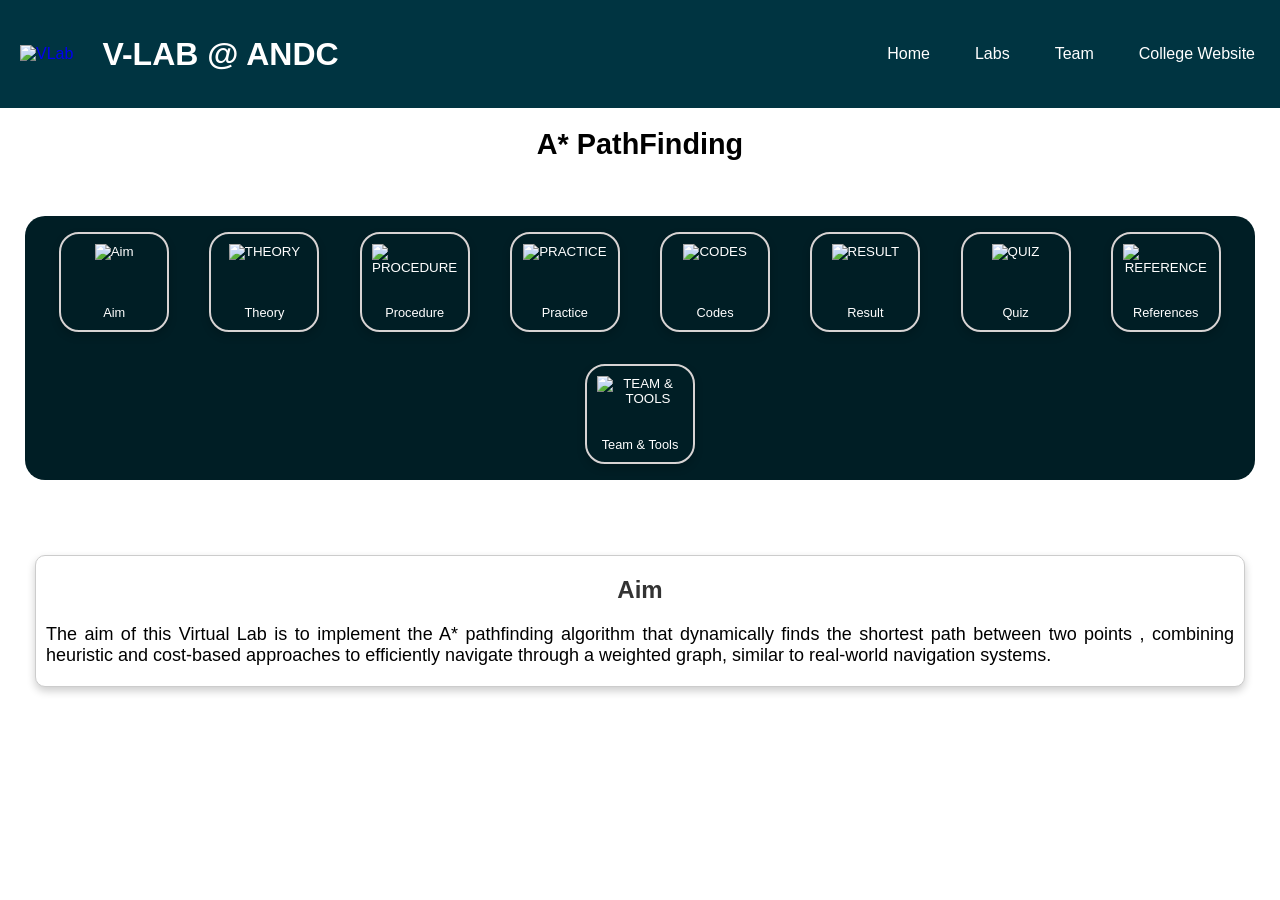
==== commit 2c53b91f: "text updated" ====
--- a/index.html
+++ b/index.html
@@ -474,14 +474,14 @@
      
             <h2>Graph and Heuristics</h2>
             <div class="image-container">
-                <img src="images/1.png" alt="Graph Representation of Nodes and Edges">
+                <img src="images/img1updated.png" alt="Graph Representation of Nodes and Edges">
             </div>
             <p class="heuristics">Heuristics (h values):</p>
             <ul class="heuristics">
-                <li>h(A) = 10</li>
-                <li>h(B) = 4</li>
-                <li>h(C) = 2</li>
-                <li>h(D) = 0</li>
+                <li><strong>h(A) = 10</strong> <span style="color: grey;">(Estimated cost from node A to the Destination is 10.)</span></li>
+                <li><strong>h(B) = 4</strong> <span style="color: grey;">(Estimated cost from node B to the Destination is 4.)</span></li>
+                <li><strong>h(C) = 2</strong> <span style="color: grey;">(Estimated cost from node C to the Destination is 2.)</span></li>
+                <li><strong>h(D) = 0</strong> <span style="color: grey;">(Estimated cost from node D to the Destination is 0.)</span></li>
             </ul>
         <h2>Understanding the Components</h2>
         <p><strong>f(n) = g(n) + h(n)</strong>: The total estimated cost of the path through node 'n'.</p>
@@ -505,7 +505,7 @@
         
         <div class="step">
             <h3>Iteration 1: Expand A</h3>
-            <p>Successors of A: B, C</p>
+            <p>Neighbors of A: <span style="color: red;">B, C</span></p>
             <ul>
                 <li>For B: g(B) = 10, h(B) = 4, f(B) = 14</li>
                 <li>For C: g(C) = 5, h(C) = 2, f(C) = 7</li>
@@ -522,7 +522,7 @@
         
         <div class="step">
             <h3>Iteration 2: Expand C</h3>
-            <p>Successors of C: D, B</p>  <ul>
+            <p>Neighbors of C: <span style="color: red;">D, B</span></p>  <ul>
                 <li>For D: g(D) = g(C) + cost(C, D) = 5 + 15 = 20; h(D) = 0; f(D) = 20</li>
                 <li>For B: g(B) = g(C) + cost(C, B) = 5 + 6 = 11; h(B) = 4; f(B) = 15  <p><strong><br> Check if this is shorter than the current g(B):</br></strong></p>
                     <p>Current g(B) = 10 (from A to B directly)</p>
@@ -542,7 +542,7 @@
         
         <div class="step">
             <h3>Iteration 3: Expand B</h3>
-            <p>Successor of B: D</p>
+            <p>Neighbors of B: <span style="color: red;">D</span></p>
             <ul>
                 <li>For D: g(D) = 14, h(D) = 0, f(D) = 14</li>
             </ul>
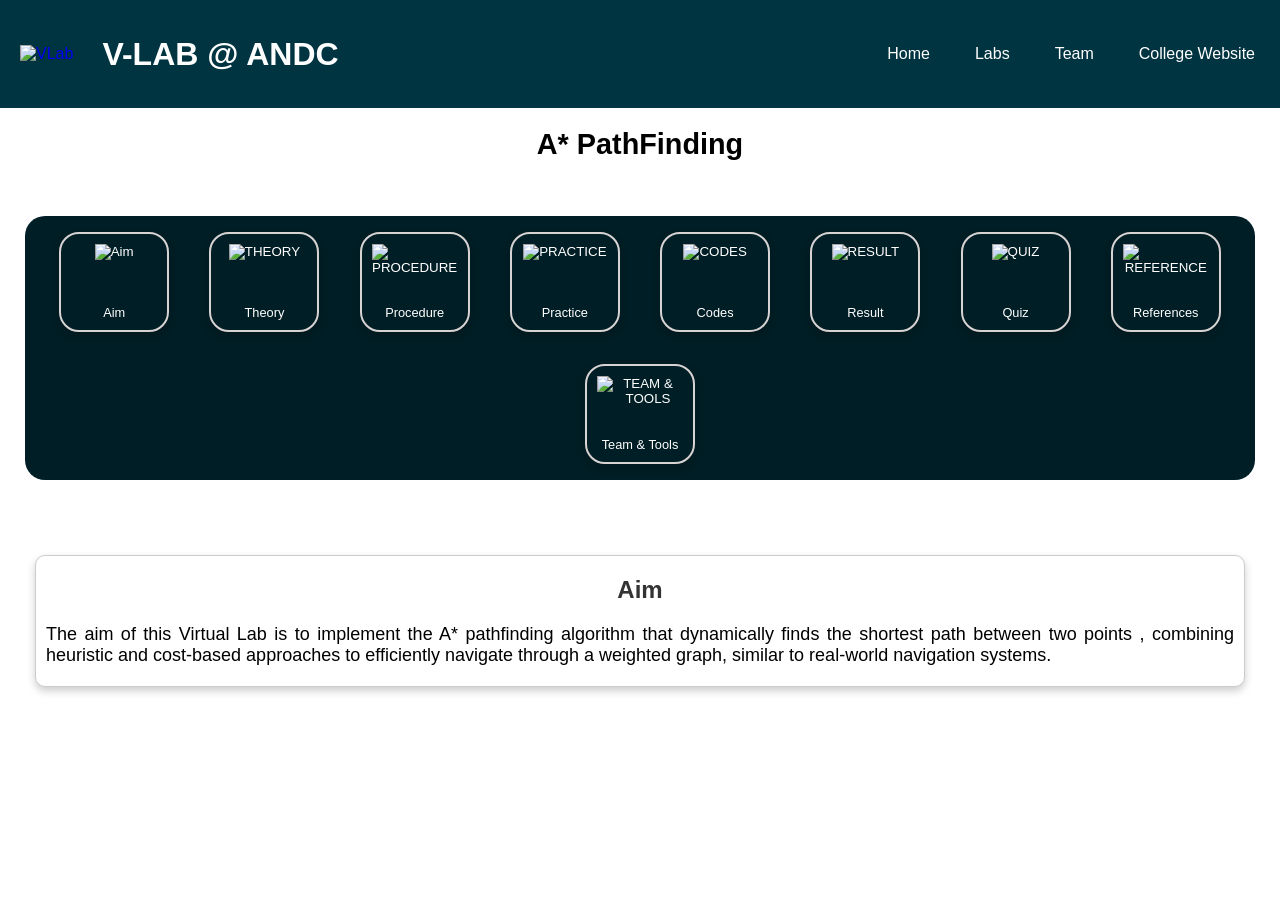
==== commit 0f5c2693: "reference section padding" ====
--- a/index.html
+++ b/index.html
@@ -505,7 +505,7 @@
         
         <div class="step">
             <h3>Iteration 1: Expand A</h3>
-            <p>Neighbors of A: <span style="color: red;">B, C</span></p>
+            <p>Neighbours of A: <span style="color: red;">B, C</span></p>
             <ul>
                 <li>For B: g(B) = 10, h(B) = 4, f(B) = 14</li>
                 <li>For C: g(C) = 5, h(C) = 2, f(C) = 7</li>
@@ -522,7 +522,7 @@
         
         <div class="step">
             <h3>Iteration 2: Expand C</h3>
-            <p>Neighbors of C: <span style="color: red;">D, B</span></p>  <ul>
+            <p>Neighbours of C: <span style="color: red;">D, B</span></p>  <ul>
                 <li>For D: g(D) = g(C) + cost(C, D) = 5 + 15 = 20; h(D) = 0; f(D) = 20</li>
                 <li>For B: g(B) = g(C) + cost(C, B) = 5 + 6 = 11; h(B) = 4; f(B) = 15  <p><strong><br> Check if this is shorter than the current g(B):</br></strong></p>
                     <p>Current g(B) = 10 (from A to B directly)</p>
@@ -542,7 +542,7 @@
         
         <div class="step">
             <h3>Iteration 3: Expand B</h3>
-            <p>Neighbors of B: <span style="color: red;">D</span></p>
+            <p>Neighbours of B: <span style="color: red;">D</span></p>
             <ul>
                 <li>For D: g(D) = 14, h(D) = 0, f(D) = 14</li>
             </ul>
@@ -682,7 +682,9 @@
                     References
                 </div>
                 <div class="content">
-                    <ul class="ref-list">
+                    <ul class="ref-list"  style="
+                    padding-right: 20px;
+                ">
                         <li><span>Cormen, T. H., Leiserson, C. E., Rivest, R. L., Stein, C. (2022). Introduction to
                                 Algorithms, Fourth Edition. United Kingdom: MIT Press.</span></li>
                         <li><span>Bhargava, A. (2016). Grokking Algorithms: An Illustrated Guide for Programmers and
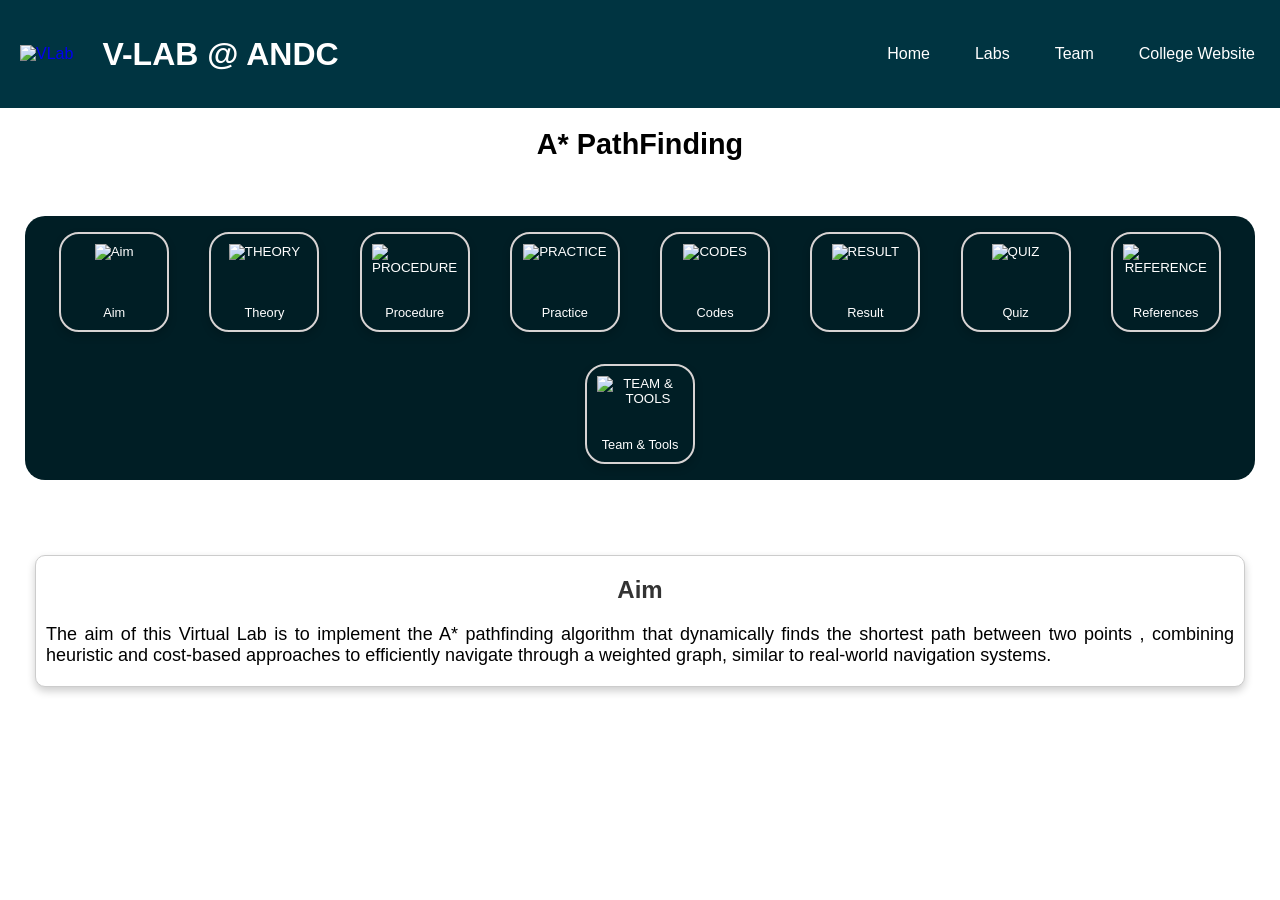
==== commit 13e82be3: "text iteration 4 corrected" ====
--- a/index.html
+++ b/index.html
@@ -560,8 +560,16 @@
         <div class="step">
             <h3>Iteration 4: Expand D</h3>
             <p><strong>D is the goal. We're done!</strong></p>
+            <p>Now that we've reached the goal, we need to reconstruct the path. We do this by backtracking from the goal node (D) using the "Came From" column in our table until we reach the start node (A).</p>
             <div class="optimal">
-                <p>Optimal Path: <strong>A → B → D</strong></p>
+                <p>Optimal Path: <strong>A ← B ← D</strong></p>
+                <p>The path is traced as follows:</p>
+                <ol>
+                    <li>Start at the goal: <strong>D</strong>. The table shows it "Came From" <strong>B</strong>.</li>
+                    <li>Move to <strong>B</strong>. The table shows it "Came From" <strong>A</strong>.</li>
+                    <li>Move to <strong>A</strong>. This is the start node, so we stop.</li>
+                </ol>
+                <p>Reading the path from start to finish, the optimal path is <strong>A → B → D</strong>.</p>
                 <p>Optimal Cost: <strong>14</strong></p>
             </div>
         </div>
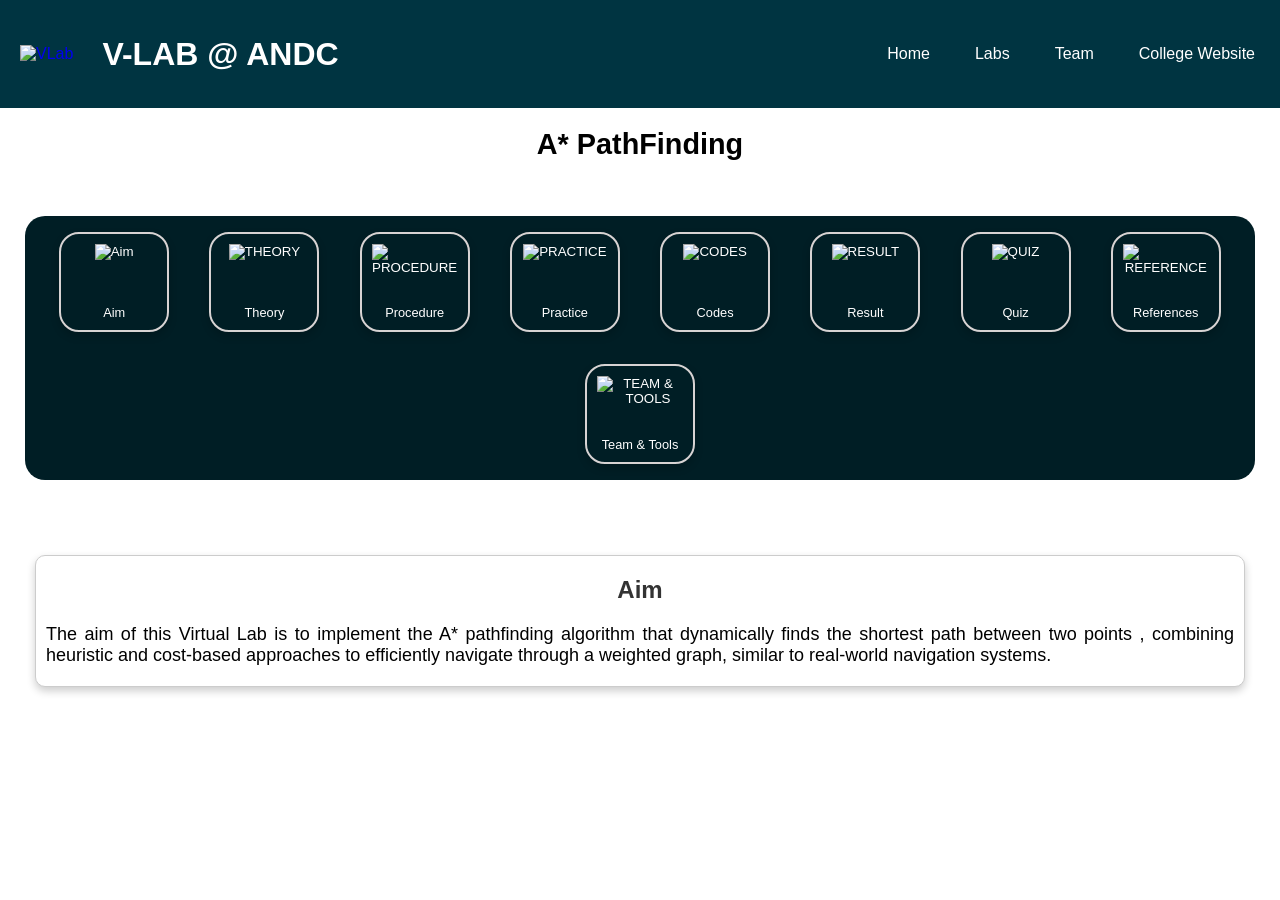
==== commit 9554890d: "minor changes in typo" ====
--- a/index.html
+++ b/index.html
@@ -650,7 +650,8 @@
 <!--###################################################################################################################-->
 </div>
 <!--###################################################################################################################-->
-        
+          
+<!-- Results -->
             <div class="container" id="result">
                 <div class="title">
                     Result
